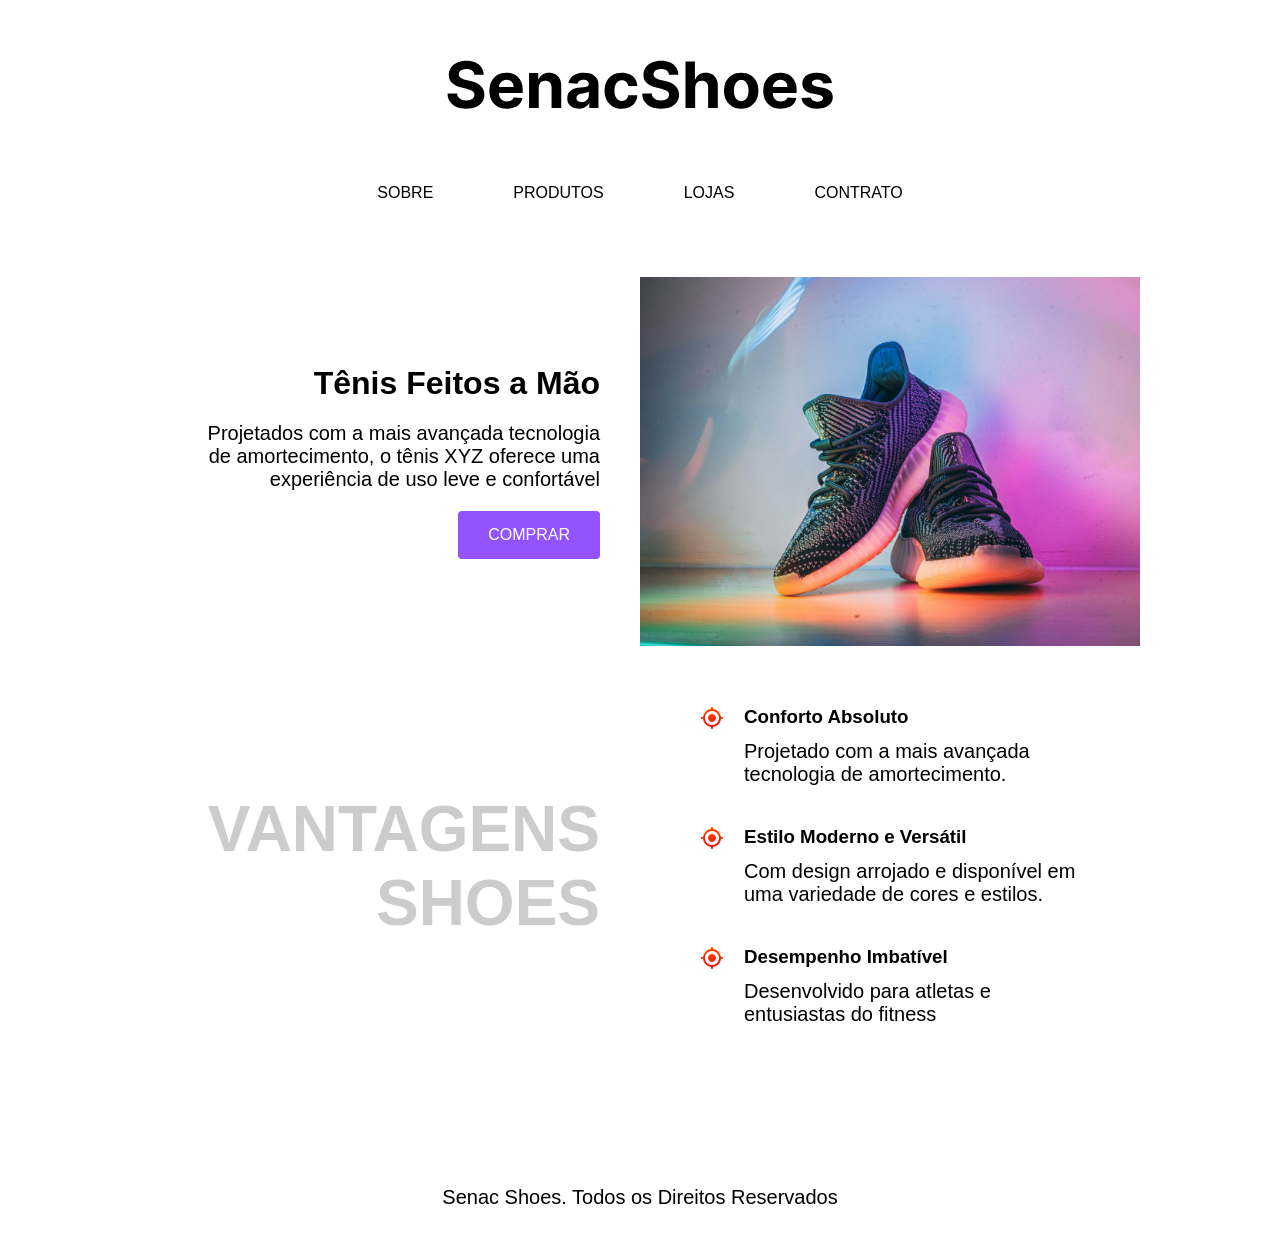
==== index.html @ 879da91e "Upando segunda versao" ====
<!DOCTYPE html>
<html lang="en">
<head>
    <meta charset="UTF-8">
    <meta name="viewport" content="width=device-width, initial-scale=1.0">
    <title>Senac Shoes</title>
    <link rel="stylesheet" href="css/style.css">
</head>
<body>

    <img src="./img/logo.svg" alt="Senac SHoed">

    <div class="menu a">
        <a href="/">Sobre</a>
        <a href="/">Produtos</a>
        <a href="/">Lojas</a>
        <a href="/">Contrato</a>
    </div>

    <div class="conteudo">
        <div class="introducao">
            <h1>Tênis Feitos a Mão</h1>
            <p>Projetados com a mais avançada tecnologia de amortecimento, o tênis XYZ oferece uma experiência de uso leve e confortável</p>
            <a class="botao" href="Comprar"> Comprar</a>
        </div>

        <img src="./img/tenis.jpg" alt="Imagem de Tênis colorido">

        <h2 class="subtitulo">Vantagens Shoes</h2>

        <div class="vantagens">
            <div class="vantagens-item">
                <img src="./img/pequeno.svg" alt="">
                <h3>Conforto Absoluto</h3>
                <p>Projetado com a mais avançada tecnologia de amortecimento.</p>
            </div>
            <div class="vantagens-item">
                <img src="./img/pequeno.svg" alt="">
                <h3>Estilo Moderno e Versátil</h3>
                <p>Com design arrojado e disponível em uma variedade de cores e estilos.</p>
            </div>
            <div class="vantagens-item">
            <img src="./img/pequeno.svg" alt="">
            <h3>Desempenho Imbatível</h3>
            <p>Desenvolvido para atletas e entusiastas do fitness</p>
           </div>
        </div>
    </div>

    <div class="rodape">
        <p>Senac Shoes. Todos os Direitos Reservados</p>
    </div>
    
</body>
</html>
---- css/style.css ----
/* Estilização globais */
body {

    background: color hsl(180, 100%, 100%) ; 
    margin: 0px;
    margin-top: 60px;
    display: grid; /*container se comporta em grade */
    font-family: Arial, Helvetica, sans-serif;
    gap: 60px;
    justify-items: center;/*Centraliza todos os itens na horizontal*/
}


img {
    max-width: 100%;
    display: block;
 }

 a {
    text-decoration: none; /* Retira a decoração do link (underline)*/
 }

 p, h1, h2, h3 {
    margin: 0px;/*Retira o espaçamento externo que o navegador coloca*/
 }

 p {
    font-size: 20px;
 }

 /* Estilização do menu */
.menu {
    display: flex;
    gap: 20px;
    justify-content: center;
}

.menu a {
    text-transform: uppercase;
    background-color: #fff;
    padding: 15px 30px;
    color: black;
    border-radius: 8px;
}

.menu a:hover {
    background-color: #9353ff;
}

/* Estilização de conteudo */
.conteudo {
    display: grid;
    grid-template-columns: repeat(2, 1fr);
    max-width: 1000px;
 }

 .botao {
    background-color: #9353ff;
    padding: 15px 30px;
    border-radius: 4px;
    text-transform: uppercase;
    color: #FFF;

}

.botao:hover {
    background-color: #fff;
    color: #000;
}


/* Estilização da introdução */

.introducao {
    display: grid;
    padding: 40px;
    background-color: #fff;
    text-align: end;
    align-content: center;
    gap: 20px;
    justify-items: end;

}

.subtitulo {
    text-transform: uppercase;
    font-size: 64px;
    text-align: end;
    padding: 40px;
    align-self: center;
    color: rgb(0, 0, 0, 0.2);
}

 /* Estilização das vantagens */
.vantagens {
    background-color: #fff;
    padding: 40px;
}

.vantagens-item {
    display: grid;
    grid-template-columns: auto 1fr;
    gap: 10px 20px;
    padding: 20px;

}

.vantagens-item p {
    grid-column: 2;
}

/* Estilização do footer */
.rodape {
    background-color: #fff;
    text-align: center;
    padding: 40px;
    width: 95%;
}
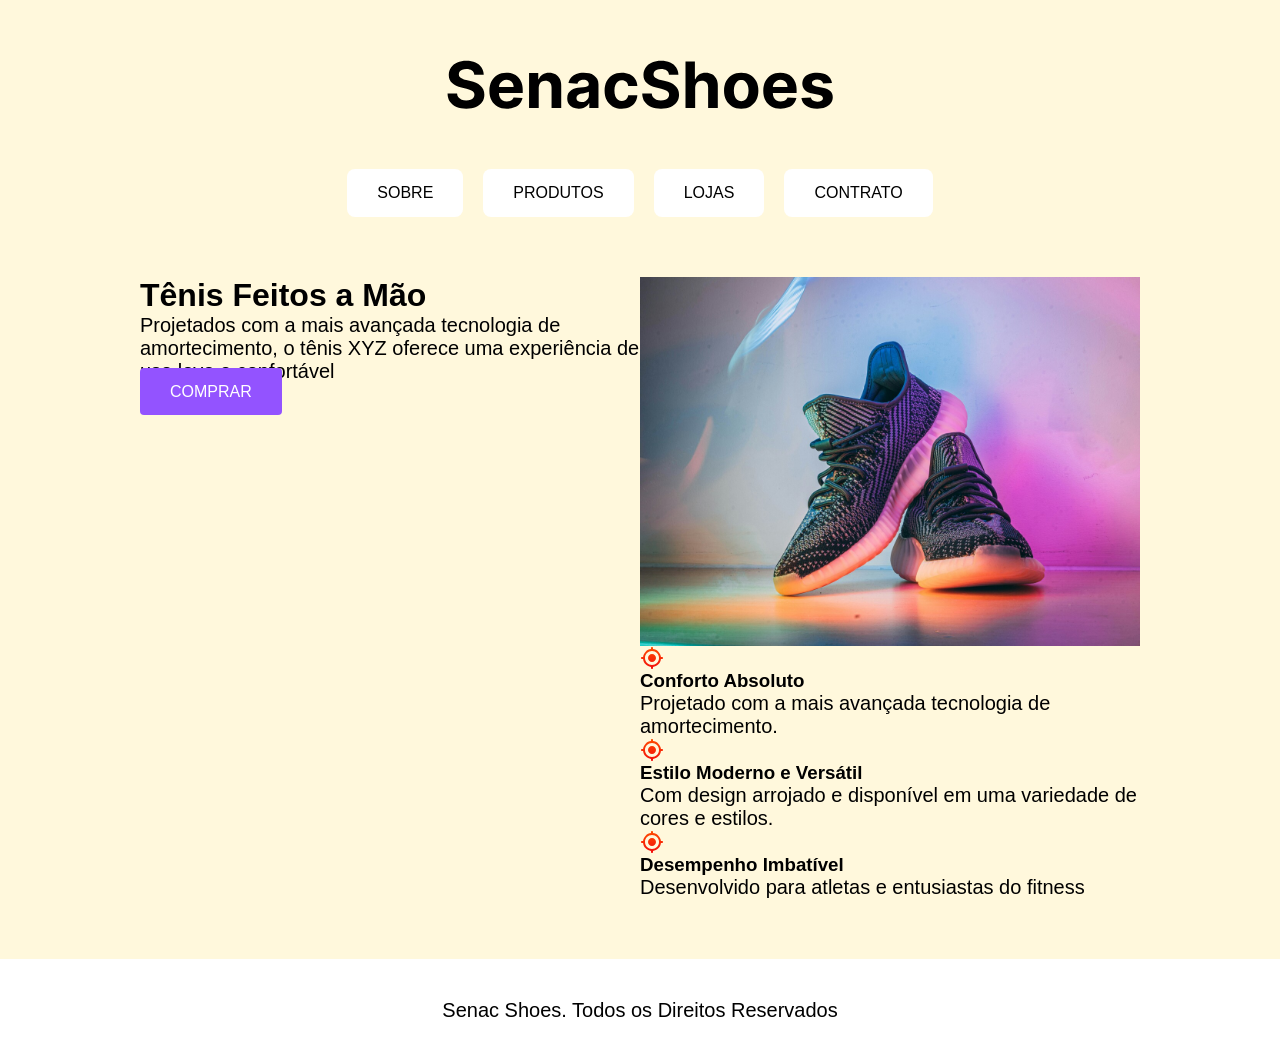
==== commit 6d1165bd: "Update" ====
--- a/index.html
+++ b/index.html
@@ -18,15 +18,14 @@
     </div>
 
     <div class="conteudo">
-        <div class="introducao">
+        <div class="introdução">
             <h1>Tênis Feitos a Mão</h1>
             <p>Projetados com a mais avançada tecnologia de amortecimento, o tênis XYZ oferece uma experiência de uso leve e confortável</p>
             <a class="botao" href="Comprar"> Comprar</a>
         </div>
 
         <img src="./img/tenis.jpg" alt="Imagem de Tênis colorido">
-
-        <h2 class="subtitulo">Vantagens Shoes</h2>
+        <h2 class="subtitulo"></h2>
 
         <div class="vantagens">
             <div class="vantagens-item">
@@ -39,11 +38,10 @@
                 <h3>Estilo Moderno e Versátil</h3>
                 <p>Com design arrojado e disponível em uma variedade de cores e estilos.</p>
             </div>
-            <div class="vantagens-item">
+            <div class="vantagens-item"></div>
             <img src="./img/pequeno.svg" alt="">
             <h3>Desempenho Imbatível</h3>
             <p>Desenvolvido para atletas e entusiastas do fitness</p>
-           </div>
         </div>
     </div>
 
--- a/css/style.css
+++ b/css/style.css
@@ -1,7 +1,7 @@
 /* Estilização globais */
 body {
 
-    background: color hsl(180, 100%, 100%) ; 
+    background-color:cornsilk ; 
     margin: 0px;
     margin-top: 60px;
     display: grid; /*container se comporta em grade */
@@ -54,59 +54,17 @@
     max-width: 1000px;
  }
 
- .botao {
+ .botao{
     background-color: #9353ff;
     padding: 15px 30px;
     border-radius: 4px;
     text-transform: uppercase;
-    color: #FFF;
-
-}
+    color: #fff;
+ }
 
 .botao:hover {
     background-color: #fff;
     color: #000;
-}
-
-
-/* Estilização da introdução */
-
-.introducao {
-    display: grid;
-    padding: 40px;
-    background-color: #fff;
-    text-align: end;
-    align-content: center;
-    gap: 20px;
-    justify-items: end;
-
-}
-
-.subtitulo {
-    text-transform: uppercase;
-    font-size: 64px;
-    text-align: end;
-    padding: 40px;
-    align-self: center;
-    color: rgb(0, 0, 0, 0.2);
-}
-
- /* Estilização das vantagens */
-.vantagens {
-    background-color: #fff;
-    padding: 40px;
-}
-
-.vantagens-item {
-    display: grid;
-    grid-template-columns: auto 1fr;
-    gap: 10px 20px;
-    padding: 20px;
-
-}
-
-.vantagens-item p {
-    grid-column: 2;
 }
 
 /* Estilização do footer */
@@ -114,7 +72,5 @@
     background-color: #fff;
     text-align: center;
     padding: 40px;
-    width: 95%;
-}
-
-
+    width: 100%;
+}
